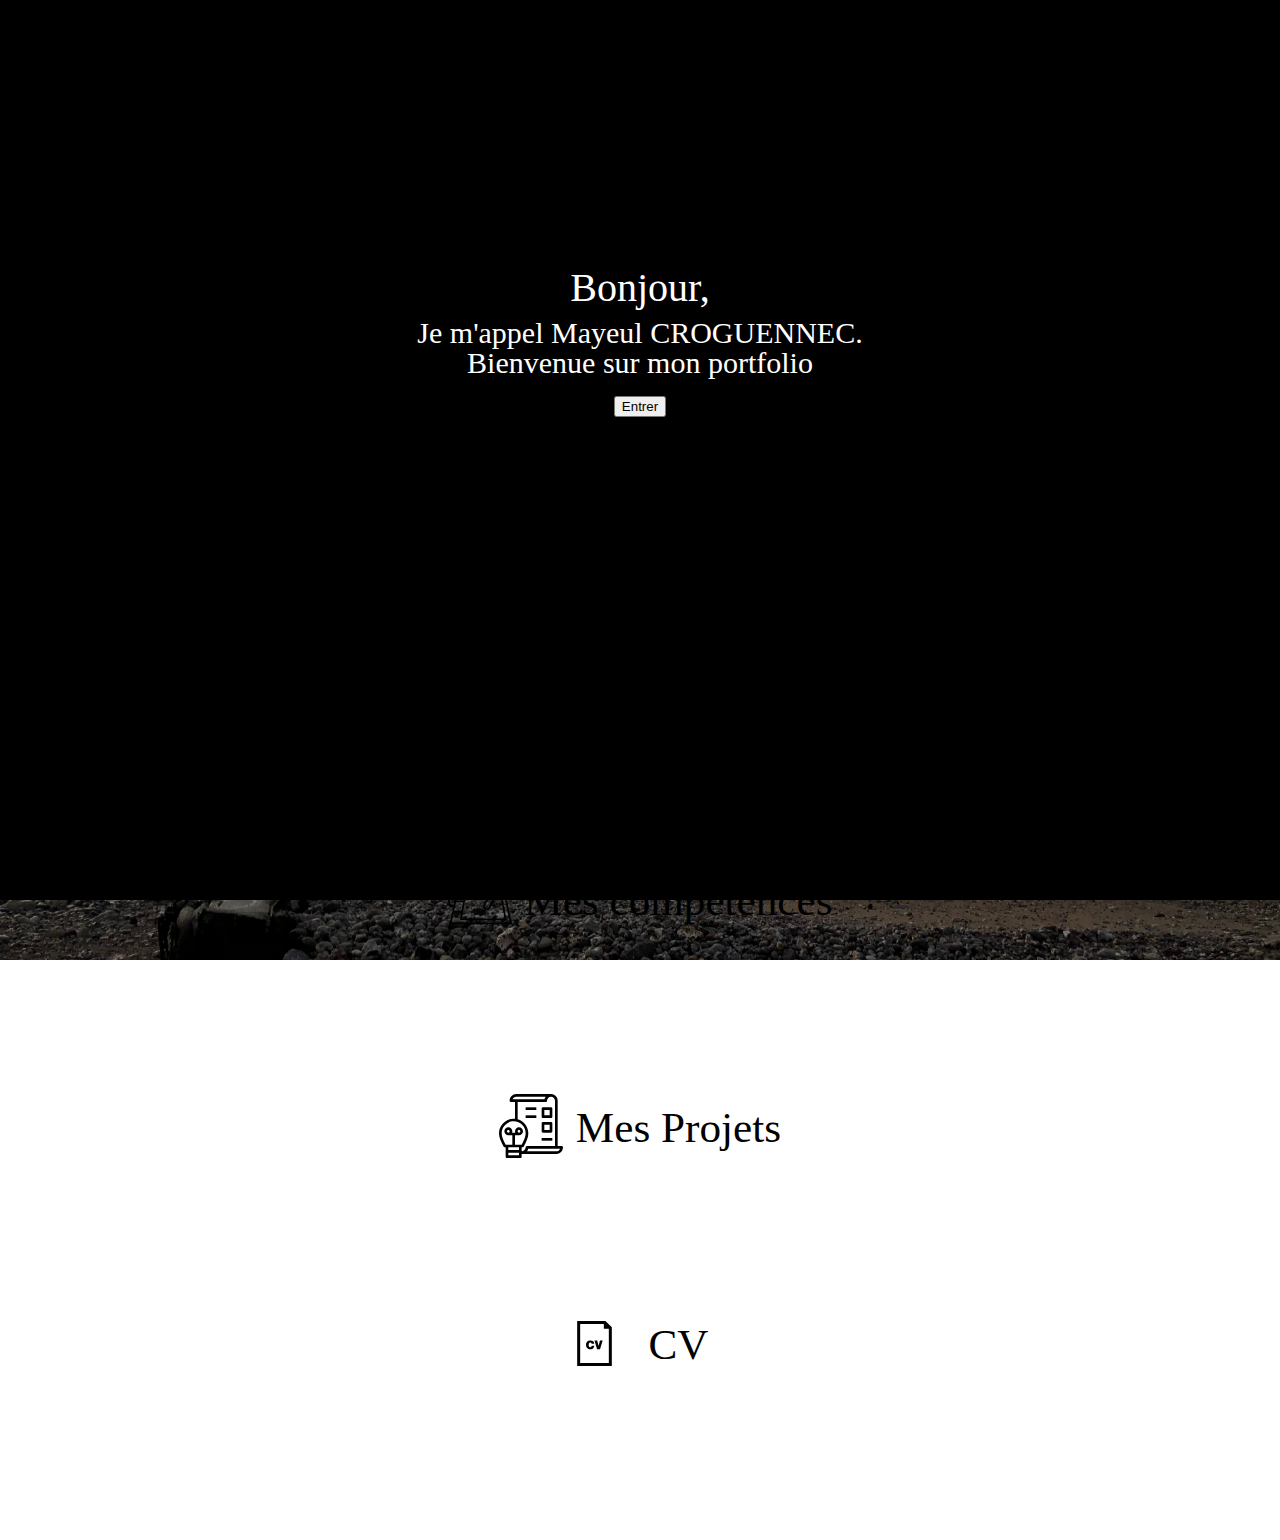
==== index.html @ ec61d665 "hello portfolio" ====
<!DOCTYPE html>
<html>
  <head>
    <link rel="stylesheet" href="css/style_home.css">
    <link rel="stylesheet" href="css/reset.css">
    <meta charset="utf-8">
    <title>Mayeul CROGUENNEC</title>

  </head>
  <body>

    <section id="game-start" class="screen is-open">
      <div class="welcome_sur_le_">

      </div>
        <h1>Bonjour,</h1>
        <p class="welcome">Je m'appel Mayeul CROGUENNEC.<br>Bienvenue sur mon portfolio</p>
        <button>Entrer</button>
    </section>

    <div class="main_container">
      <div class="about">
        <div class="img1">
          <img src="images/user copie.svg" alt="user">
        </div>
        <a class="text" href="index_en_cour.html">A propos de moi</a>
    </div>
      <div class="skills">
        <div class="img1">
          <img src="images/graphic-designer.svg" alt="designer">
        </div>
        <a class="text" href="index_en_cour.html">Mes compétences</a>
      </div>
      <div class="projects">
        <div class="img1">
          <img src="images/idea.svg" alt="idea">
        </div>
        <a class="text" href="index_en_cour.html">Mes Projets</a>
      </div>
      <div class="cv">
        <div class="img1">
          <img src="images/cv-file-interface-symbol copie.svg" alt="cv">
        </div>
        <a class="text" href="CV.html">CV</a>
      </div>
    </div>

    <script>
    <!--Script du bouton Start(script by 🐢)-->

    var btn = document.querySelector('button');
    var modal = document.querySelector('.game-start');
    var modal = document.querySelector('.game');

    btn.addEventListener('click', function() {
        document.getElementById("game-start").remove('screen is-open');;
    });
    </script>

  </body>
</html>
---- css/style_home.css ----
html{
  font-size: 62.5%;
}

body {
  font-family: 'orbitron';
  color: #000;
  height: 100vh;
  background-image: url(background.png);
  background-attachment:fixed;
  background-repeat:no-repeat;
  background-size: cover;
}
/*______________ne_pas_toucher_____*/
.screen {
    flex-direction: column;
    justify-content: center;
    align-items: center;
    position: fixed;
    width:;
    top: 0;
    left: 0;
    right: 0;
    bottom: 0;
    padding: 20px;
    text-align: center;
    color: #fff;
    background: #000;
    background: cover;
    font-family: 'orbitron';
    font-size: 40px;
}
.welcome_sur_le_{
  margin-top: 20%
}
.welcome{
  font-size: 30px;
  margin-top: 10px;
}

.main_container {
  margin-top: 50%;
}

.about, .skills, .projects, .cv {
  display: flex;
  align-items: center;
  justify-content: center;
  margin-bottom: 10rem;
}

.text {
  color: #000;
  font-size: 2.7rem;
  font-family: 'orbitron';
  text-decoration: none;
}

.img1 {
  width: 4rem;
  margin-right: .8rem;
}


@media (min-width: 1439px) {
  .main_container {
    margin-top: 10rem;
    display: grid;
    grid-template-columns: repeat(2, 1fr);
    grid-row: 2;
    grid-gap: 20rem;
  }

}
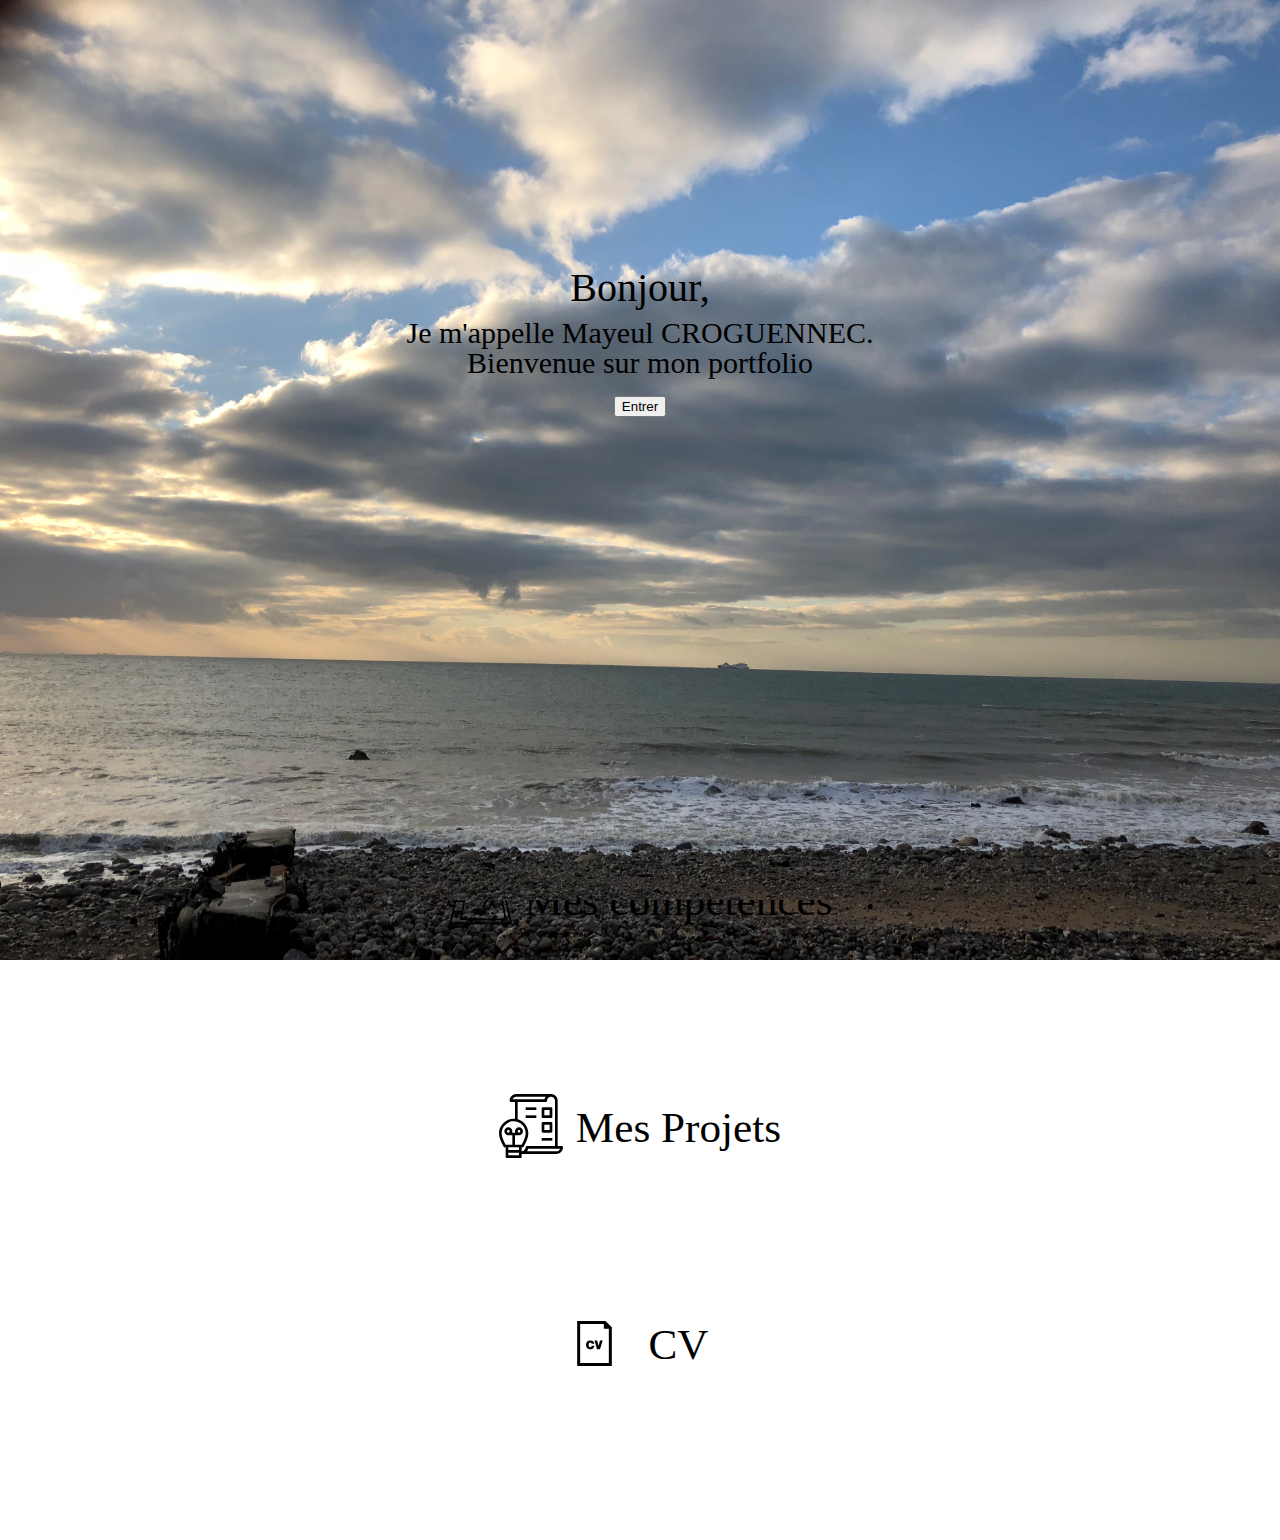
==== commit c0369156: "note" ====
--- a/index.html
+++ b/index.html
@@ -14,7 +14,7 @@
 
       </div>
         <h1>Bonjour,</h1>
-        <p class="welcome">Je m'appel Mayeul CROGUENNEC.<br>Bienvenue sur mon portfolio</p>
+        <p class="welcome">Je m'appelle Mayeul CROGUENNEC.<br>Bienvenue sur mon portfolio</p>
         <button>Entrer</button>
     </section>
 
@@ -35,7 +35,7 @@
         <div class="img1">
           <img src="images/idea.svg" alt="idea">
         </div>
-        <a class="text" href="index_en_cour.html">Mes Projets</a>
+        <a class="text" href="mes_projets.html">Mes Projets</a>
       </div>
       <div class="cv">
         <div class="img1">
--- a/css/style_home.css
+++ b/css/style_home.css
@@ -24,9 +24,11 @@
     bottom: 0;
     padding: 20px;
     text-align: center;
-    color: #fff;
-    background: #000;
-    background: cover;
+    color: #000;
+    background-image: url(background.png);
+    background-attachment:fixed;
+    background-repeat:no-repeat;
+    background-size: cover;
     font-family: 'orbitron';
     font-size: 40px;
 }
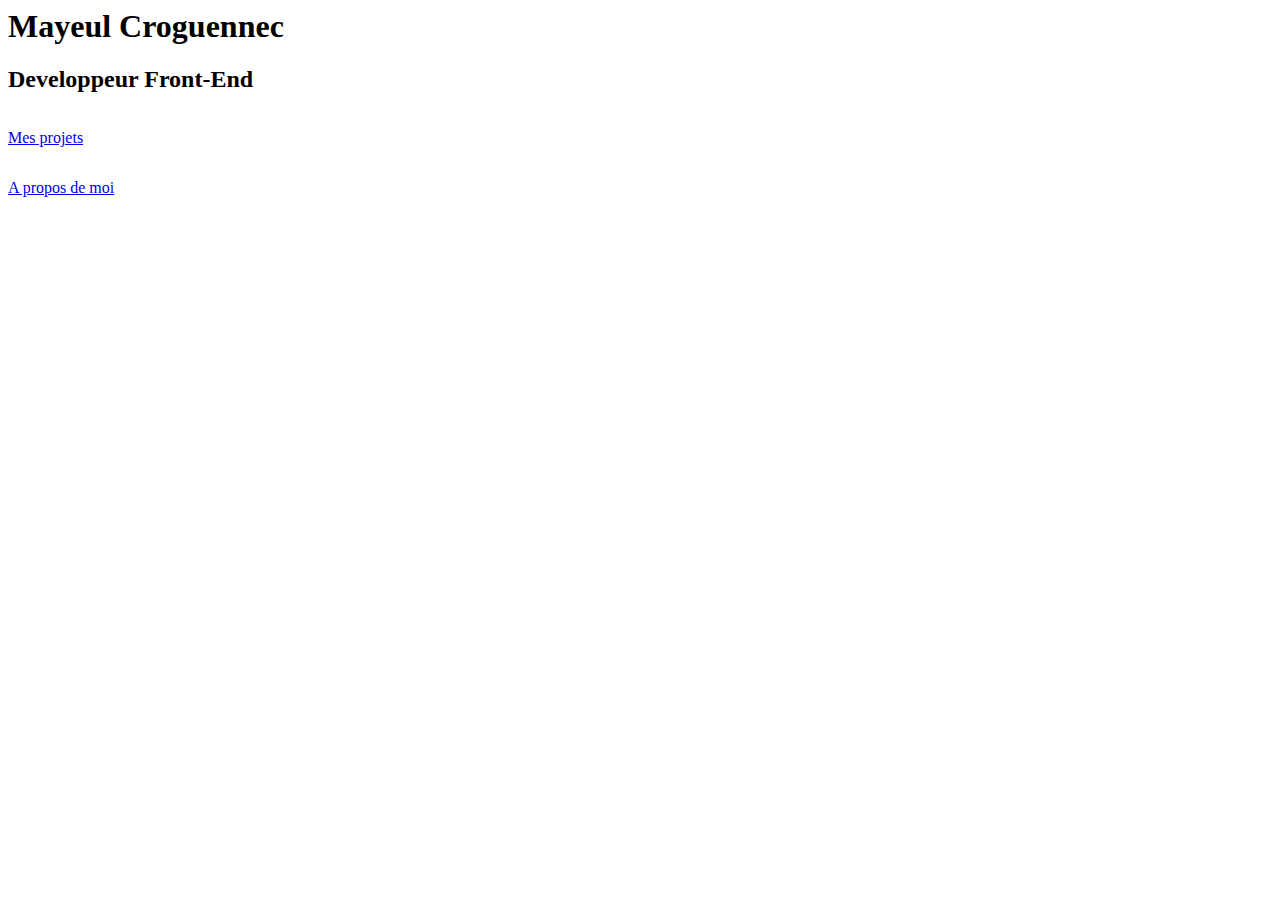
==== commit addf3030: "V2.1" ====
--- a/index.html
+++ b/index.html
@@ -1,61 +1,31 @@
-<!DOCTYPE html>
 <html>
   <head>
-    <link rel="stylesheet" href="css/style_home.css">
-    <link rel="stylesheet" href="css/reset.css">
-    <meta charset="utf-8">
-    <title>Mayeul CROGUENNEC</title>
-
-  </head>
-  <body>
-
-    <section id="game-start" class="screen is-open">
-      <div class="welcome_sur_le_">
-
+    <meta charset="UTF-8">
+    <meta name="viewport" content="width=device-width, initial-scale=1.0">
+    <meta http-equiv="X-UA-Compatible" content="ie=edge">
+    <link href="https://use.fontawesome.com/releases/v5.0.6/css/all.css" rel="stylesheet">
+    <title>Mayeul Croguennec</title>
+  <link rel="stylesheet" href="/src.e31bb0bc.css"></head>
+    <body class="home-page">
+        <h1>Mayeul Croguennec</h1>
+      <div class="flex-center">
+        <div class="circle"></div>
       </div>
-        <h1>Bonjour,</h1>
-        <p class="welcome">Je m'appelle Mayeul CROGUENNEC.<br>Bienvenue sur mon portfolio</p>
-        <button>Entrer</button>
-    </section>
-
-    <div class="main_container">
-      <div class="about">
-        <div class="img1">
-          <img src="images/user copie.svg" alt="user">
-        </div>
-        <a class="text" href="index_en_cour.html">A propos de moi</a>
-    </div>
-      <div class="skills">
-        <div class="img1">
-          <img src="images/graphic-designer.svg" alt="designer">
-        </div>
-        <a class="text" href="index_en_cour.html">Mes compétences</a>
+      <div class="home-container flex-center">
+        <h2 class="home-subtitle">Developpeur Front-End</h2>
       </div>
-      <div class="projects">
-        <div class="img1">
-          <img src="images/idea.svg" alt="idea">
-        </div>
-        <a class="text" href="mes_projets.html">Mes Projets</a>
+      <div class="flex-center categories-container">
+        <a href="projet/projets.html" class="categories">
+          <div class="categories-circle"></div>
+          <img src="/startup.ce2494be.svg" alt="">
+          <p class="categories-link">Mes projets</p>
+        </a>
+        <a href="/moi.html" class="categories">
+          <div class="categories-circle"></div>
+          <img src="/candidate-for-elections.d5745e51.svg" alt="">
+          <p class="categories-link">A propos de moi</p>
+        </a>
+        <script src="/src.e31bb0bc.js"></script>
       </div>
-      <div class="cv">
-        <div class="img1">
-          <img src="images/cv-file-interface-symbol copie.svg" alt="cv">
-        </div>
-        <a class="text" href="CV.html">CV</a>
-      </div>
-    </div>
-
-    <script>
-    <!--Script du bouton Start(script by 🐢)-->
-
-    var btn = document.querySelector('button');
-    var modal = document.querySelector('.game-start');
-    var modal = document.querySelector('.game');
-
-    btn.addEventListener('click', function() {
-        document.getElementById("game-start").remove('screen is-open');;
-    });
-    </script>
-
-  </body>
+    </body>
 </html>
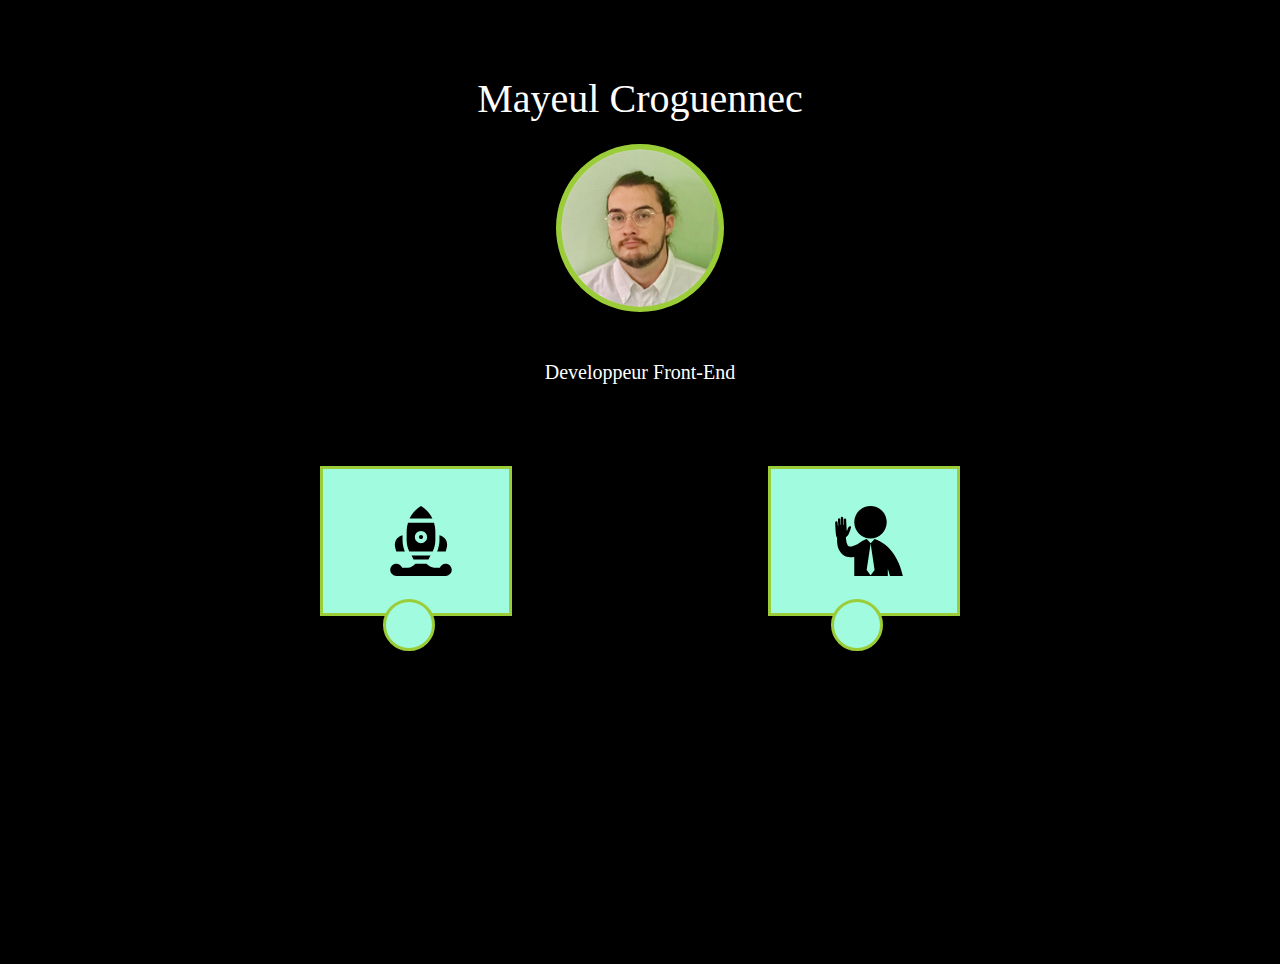
==== commit 194672ea: "V2.1" ====
--- a/index.html
+++ b/index.html
@@ -20,7 +20,7 @@
           <img src="/startup.ce2494be.svg" alt="">
           <p class="categories-link">Mes projets</p>
         </a>
-        <a href="/moi.html" class="categories">
+        <a href="A_propos_moi/moi.html" class="categories">
           <div class="categories-circle"></div>
           <img src="/candidate-for-elections.d5745e51.svg" alt="">
           <p class="categories-link">A propos de moi</p>
--- a/src.e31bb0bc.css
+++ b/src.e31bb0bc.css
@@ -0,0 +1,371 @@
+/* http://meyerweb.com/eric/tools/css/reset/
+   v2.0 | 20110126
+   License: none (public domain)
+*/
+html, body, div, span, applet, object, iframe, h1, h2, h3, h4, h5, h6, p, blockquote, pre, a, abbr, acronym, address, big, cite, code, del, dfn, em, img, ins, kbd, q, s, samp, small, strike, strong, sub, sup, tt, var, b, u, i, center, dl, dt, dd, ol, ul, li, fieldset, form, label, legend, table, caption, tbody, tfoot, thead, tr, th, td, article, aside, canvas, details, embed, figure, figcaption, footer, header, hgroup, menu, nav, output, ruby, section, summary, time, mark, audio, video {
+  margin: 0;
+  padding: 0;
+  border: 0;
+  font-size: 100%;
+  font: inherit;
+  vertical-align: baseline;
+}
+
+/* HTML5 display-role reset for older browsers */
+article, aside, details, figcaption, figure, footer, header, hgroup, menu, nav, section {
+  display: block;
+}
+
+body {
+  line-height: 1;
+}
+
+ol, ul {
+  list-style: none;
+}
+
+blockquote, q {
+  quotes: none;
+}
+
+blockquote:before, blockquote:after {
+  content: "";
+  content: none;
+}
+
+q:before, q:after {
+  content: "";
+  content: none;
+}
+
+table {
+  border-collapse: collapse;
+  border-spacing: 0;
+}
+
+a {
+  text-decoration: none;
+  color: #4D7FD5;
+}
+
+html {
+  font-size: 62.5%;
+}
+
+.home-page {
+  background: black;
+  height: 100%;
+  width: 100%;
+  color: #fff;
+  margin-top: 5%;
+}
+
+h1 {
+  text-align: center;
+  padding-top: 1.5rem;
+  font-size: 20px;
+}
+@media (min-width: 600px) {
+  h1 {
+    font-size: 40px;
+  }
+}
+
+.flex-center {
+  display: flex;
+  justify-content: center;
+  align-items: center;
+  flex-direction: column;
+}
+
+.circle {
+  margin-top: 2.5rem;
+  height: 16.8rem;
+  width: 16.8rem;
+  overflow: hidden;
+  background: url("moi.736fae82.jpg") #9BCD39;
+  background-size: 100%;
+  background-repeat: no-repeat;
+  border: 0.5rem solid #9BCD39;
+  border-radius: 50%;
+}
+
+.home-container {
+  margin-top: 5rem;
+  font-size: 2rem;
+}
+.home-container h2 {
+  margin-bottom: 2rem;
+}
+
+.categories {
+  display: flex;
+  align-items: center;
+  position: relative;
+  width: 25rem;
+  height: 5rem;
+  background: #A1FCDF;
+  border: 0.3rem solid #9BCD39;
+  margin-bottom: 2rem;
+  color: black;
+  font-size: 2rem;
+}
+.categories-container {
+  padding-top: 5%;
+}
+@media (min-width: 600px) {
+  .categories-container {
+    justify-content: space-between;
+    flex-direction: row;
+    padding-top: 5%;
+    width: 50%;
+    margin: 0 auto;
+  }
+}
+@media (min-width: 600px) {
+  .categories {
+    height: 15rem;
+    width: 30%;
+    justify-content: center;
+  }
+  .categories-link {
+    display: none;
+  }
+  .categories:hover > .categories-link {
+    display: block;
+  }
+}
+.categories-circle {
+  position: absolute;
+  top: -0.4rem;
+  height: 5.2rem;
+  width: 5.2rem;
+  background: #A1FCDF;
+  border: 0.3rem solid #9BCD39;
+  border-radius: 50%;
+  margin-left: -9%;
+}
+@media (min-width: 600px) {
+  .categories-circle {
+    margin-left: 0%;
+    top: 90%;
+    right: 40%
+  }
+}
+.categories-link {
+  color: black;
+  margin-left: 0.5rem;
+}
+.categories img {
+  height: 2.5rem;
+  width: 2.9rem;
+  margin-left: 40;
+}
+@media (min-width: 600px) {
+  .categories img {
+    margin-left: 10;
+    height: 7rem;
+    width: 8rem;
+  }
+}
+@media (min-width: 600px) {
+  .categories:hover > .categories img {
+    height: 2.5rem;
+    width: 2.9rem;
+  }
+}
+
+Body {
+  background-color: black;
+}
+
+.CV-page {
+  display: flex;
+  justify-content: space-between;
+  align-items: center;
+  color: Black;
+  margin: 22px auto;
+  margin-bottom: 0;
+  padding: 5px 20px;
+  box-sizing: 50px;
+  border: solid 3px #9BCD39;
+  background-color: #5EC2B7;
+  border-bottom: 0;
+}
+@media (min-width: 600px) {
+  .CV-page {
+    width: 97.5%;
+    max-width: 1300px;
+  }
+}
+.CV-page h1 {
+  font-size: 20px;
+}
+.CV-page .iconleCV {
+  width: 29.8px;
+  height: 29.8px;
+}
+.CV-page .iconleCV img {
+  width: 100%;
+  height: 100%;
+}
+
+.CVlebody {
+  height: 85%;
+  margin: 0 auto;
+  padding-bottom: 4rem;
+  border: solid 3px #9BCD39;
+  background-color: #5EC2B7;
+  border-top: 0;
+}
+@media (min-width: 600px) {
+  .CVlebody {
+    max-width: 1300px;
+  }
+}
+
+.CVImage {
+  width: 100%;
+  height: auto;
+  margin: 0 auto;
+}
+@media (min-width: 600px) {
+  .CVImage {
+    width: 33vw;
+  }
+}
+.CVImage img {
+  width: 100%;
+  height: 100%;
+}
+
+.CVImage:hover img {
+  width: 104%;
+  height: 104%;
+}
+
+.cerclebasP {
+  border-radius: 50%;
+  width: 46px;
+  height: 46px;
+  margin-left: 50%;
+  transform: translateX(-50%);
+  margin-top: -23px;
+  text-align: center;
+  border: solid 3px #9BCD39;
+  background-color: #5EC2B7;
+  position: relative;
+}
+
+.iconcvbas {
+  margin-top: 6px;
+}
+
+.apropomoi {
+  font-size: 20px;
+  color: green;
+}
+@media (min-width: 600px) {
+  .apropomoi {
+    font-size: 40px;
+  }
+}
+
+.corpus {
+  font-family: Avenir Next;
+  font-size: 15px;
+  text-align: center;
+  padding-top: 36px;
+}
+@media (min-width: 600px) {
+  .corpus {
+    font-size: 30px;
+  }
+}
+
+.letext {
+  margin-top: 26px;
+}
+
+.contacticon {
+  text-align: center;
+  padding-top: 15%;
+}
+@media (min-width: 600px) {
+  .contacticon {
+    padding-top: 15%;
+  }
+}
+
+.giticon {
+  margin-left: 4%;
+}
+
+.mailicon {
+  margin-right: 4%;
+}
+
+.titreprojet {
+  text-align: center;
+  padding-top: 2%;
+  font-family: Avenir Next;
+  font-size: 15px;
+  text-decoration: underline;
+}
+
+.Projetlebody {
+  height: 85%;
+  margin: 0 auto;
+  border: solid 3px #9BCD39;
+  background-color: #5EC2B7;
+  border-top: 0;
+}
+@media (min-width: 600px) {
+  .Projetlebody {
+    max-width: 1300px;
+  }
+}
+
+.projets {
+  padding-top: 4%;
+}
+
+.ProjetImage {
+  width: 100%;
+  height: auto;
+  margin: 0 auto;
+}
+@media (min-width: 600px) {
+  .ProjetImage {
+    width: 33vw;
+  }
+}
+.ProjetImage img {
+  width: 100%;
+  height: 80%;
+}
+
+.ProjetImage:hover img {
+  width: 104%;
+  height: 84%;
+}
+
+@font-face {
+  font-family: SilomBol;
+  src: url(Silom.c9dd0cfe.ttf);
+}
+* {
+  box-sizing: border-box;
+}
+
+html {
+  font-size: 62.5%;
+  width: 100%;
+  font-family: Silom;
+}
+
+::selection {
+  background-color: #b3d4fc;
+  color: #000;
+  text-shadow: none;
+}
